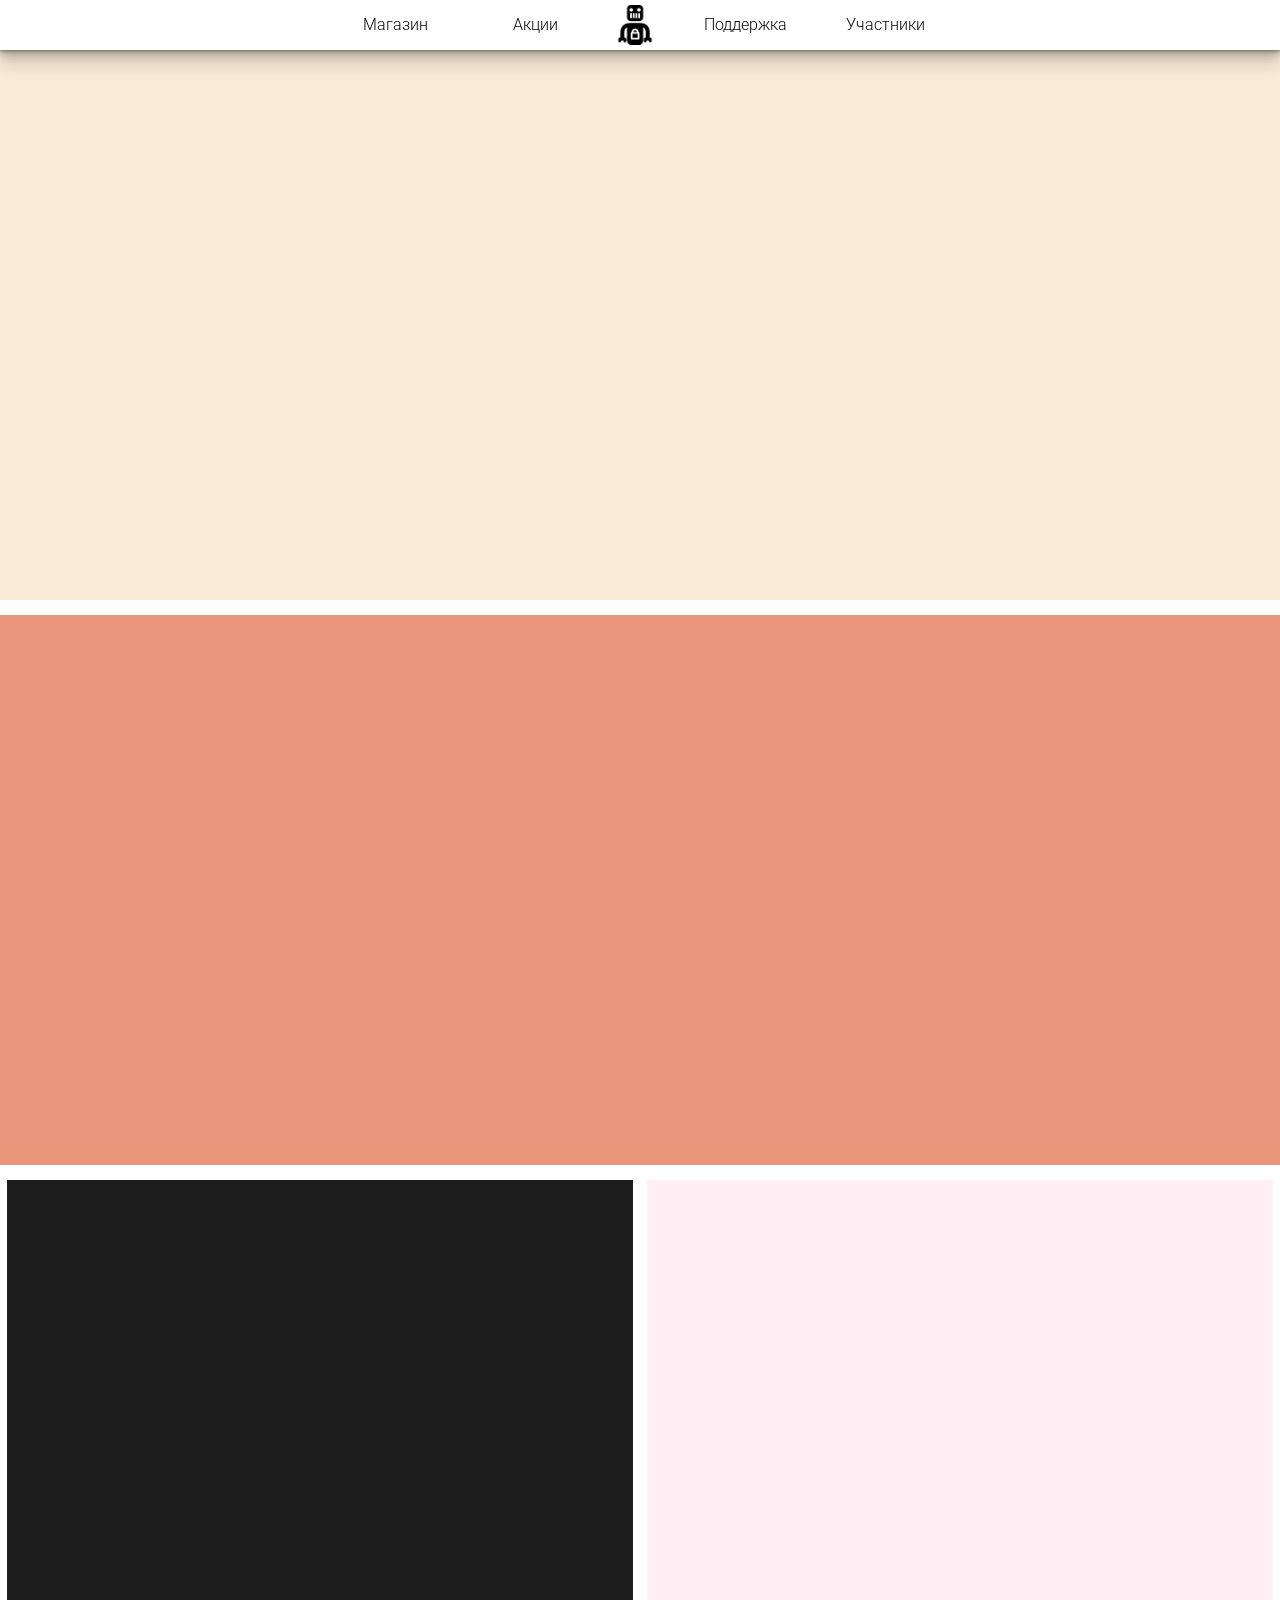
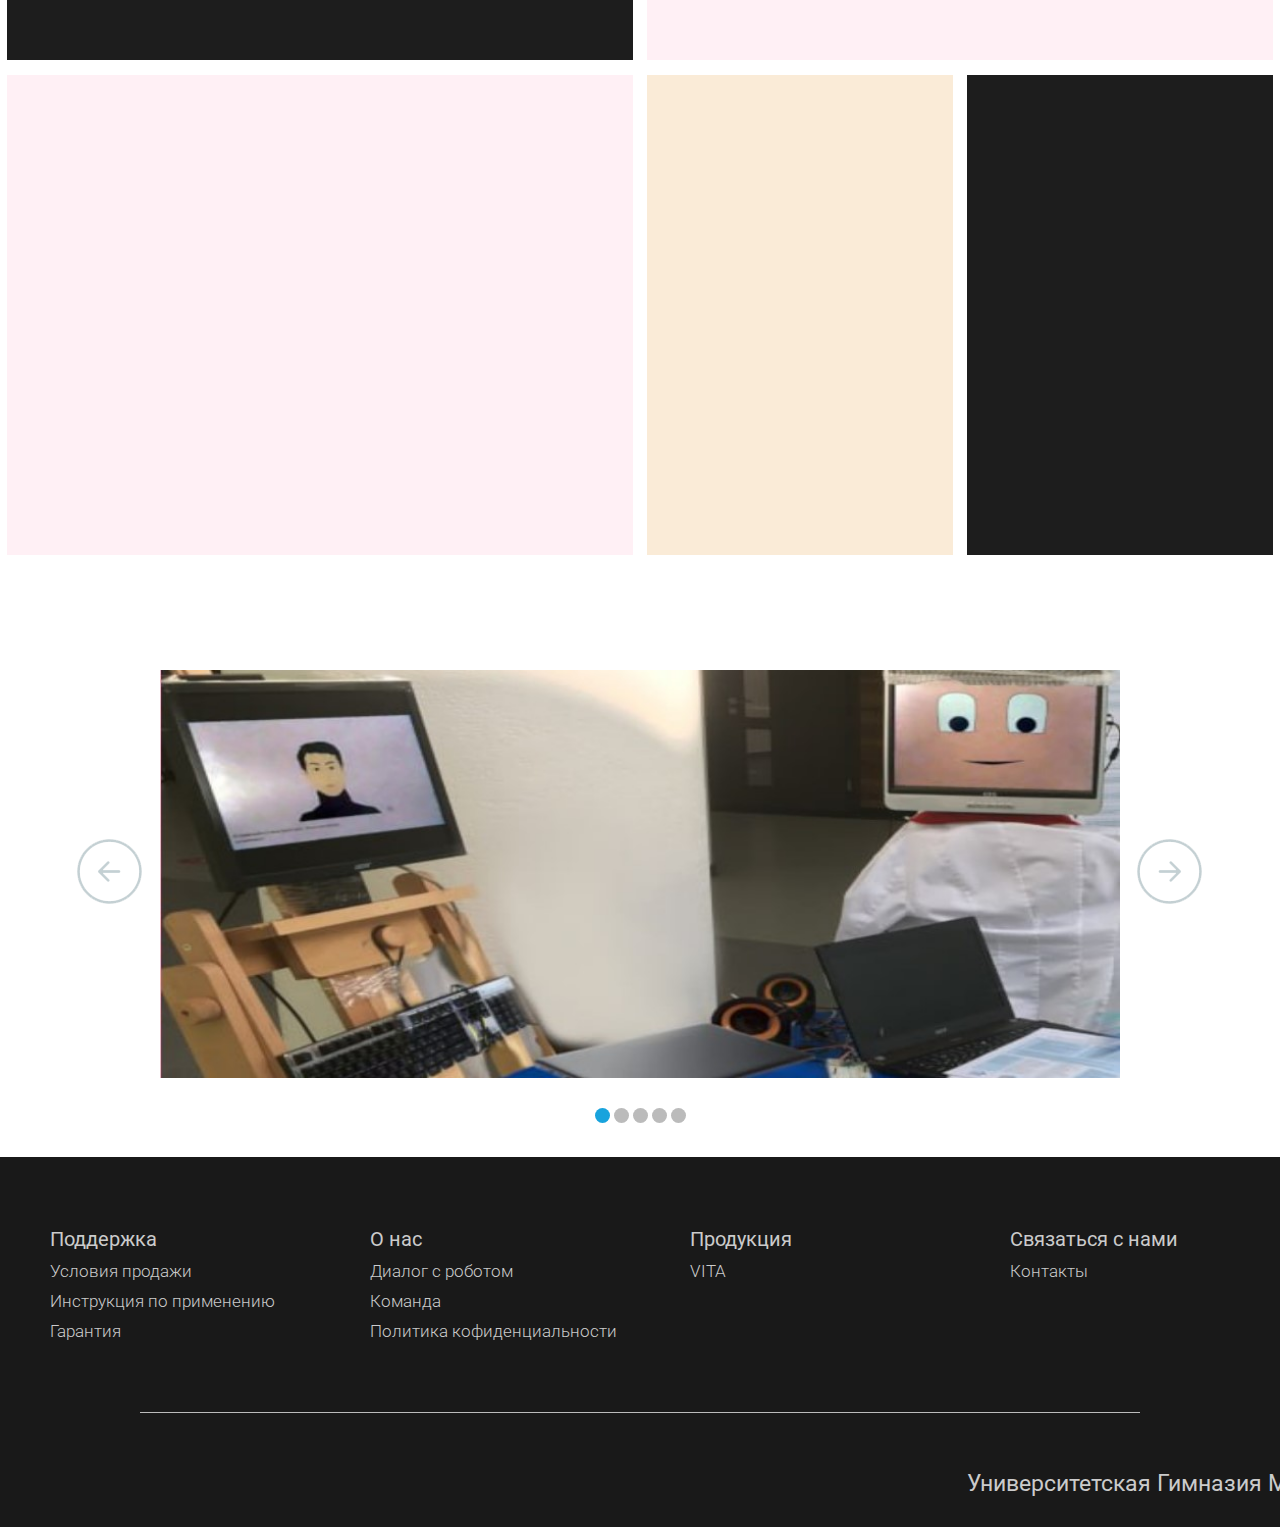
==== website/promo/index.html @ cfd98e87 "Add files via upload" ====
<!DOCTYPE html> 
<html lang="en"> 
<head>
    <meta charset="UTF-8">
    <meta http-equiv="X-UA-Compatible" content="IE=edge">
    <meta name="viewport" content="width=device-width, initial-scale=1.0">
    <title>robodialog</title>
    <link rel="stylesheet" href="css/style.css">
    <link rel="preconnect" href="https://fonts.googleapis.com">
    <link rel="preconnect" href="https://fonts.gstatic.com" crossorigin>
    <link href="https://fonts.googleapis.com/css2?family=Roboto:wght@100;300;500&display=swap" rel="stylesheet">
    <link rel="preconnect" href="https://fonts.googleapis.com">
    <link rel="preconnect" href="https://fonts.gstatic.com" crossorigin>
    <link href="https://fonts.googleapis.com/css2?family=Source+Sans+Pro:wght@200;300;400&display=swap" rel="stylesheet">
    <link rel="preconnect" href="https://fonts.googleapis.com">
    <link rel="preconnect" href="https://fonts.gstatic.com" crossorigin>
    <link href="https://fonts.googleapis.com/css2?family=Inconsolata:wght@200;300;400;500&display=swap" rel="stylesheet">

    <link rel="apple-touch-icon" sizes="57x57" href="favicon/apple-icon-57x57.png">
    <link rel="apple-touch-icon" sizes="60x60" href="favicon/apple-icon-60x60.png">
    <link rel="apple-touch-icon" sizes="72x72" href="favicon/apple-icon-72x72.png">
    <link rel="apple-touch-icon" sizes="76x76" href="favicon/apple-icon-76x76.png">
    <link rel="apple-touch-icon" sizes="114x114" href="favicon/apple-icon-114x114.png">
    <link rel="apple-touch-icon" sizes="120x120" href="favicon/apple-icon-120x120.png">
    <link rel="apple-touch-icon" sizes="144x144" href="favicon/apple-icon-144x144.png">
    <link rel="apple-touch-icon" sizes="152x152" href="favicon/apple-icon-152x152.png">
    <link rel="apple-touch-значок " размеры="180x180" href="favicon/apple-icon-180x180.png">
    <link rel="icon" type="image/png" размеры="192x192" href="favicon/android-icon-192x192.png">
    <link rel="icon" type="image/png" sizes="32x32" href="favicon/favicon-32x32.png">
    <link rel="icon" type="image/png" sizes="96x96" href="favicon/favicon-96x96.png">
    <link rel="icon" type="image/png" sizes="16x16" href="favicon/favicon-16x16.png">
    <link rel="manifest" href="favicon/manifest.json">
    <meta name="msapplication-TileColor" content="#ffffff">
    <meta name="msapplication-TileImage" content="/ms-icon-144x144.png">
    <meta name="theme-color" content="#ffffff">
</head>
<body>
    <div class="main">
        <div class="page1">
        
        </div>
        <div class="page2">

        </div>
        <div class="page3">
            <div class="box">
                <div class="container1"></div>
            </div>
            <div class="box">
                <div class="container3"></div>
            </div>
        </div>
        <div class="page3">
            <div class="box">
                <div class="container3"></div>
            </div>
            <div class="box">
                <div class="half_box1">
                    <div class="container2"></div>
                </div>
                <div class="half_box2">
                    <div class="container1"></div>
                </div>
            </div>
        </div>
        <div class="all">
            <input checked type="radio" name="respond" id="desktop">
                <article id="slider">
                        <input checked type="radio" name="slider" id="switch1">
                        <input type="radio" name="slider" id="switch2">
                        <input type="radio" name="slider" id="switch3">
                        <input type="radio" name="slider" id="switch4">
                        <input type="radio" name="slider" id="switch5">
                    <div id="slides">
                        <div id="overflow">
                            <div class="image">
                                <article><img src="css/image/1.jpg"></article>
                                <article><img src="css/image/2.jpg"></article>
                                <article><img src="css/image/3.jpg"></article>
                                <article><img src="css/image/4.jpg"></article>
                                <article><img src="css/image/5.jpg"></article>
                            </div>
                        </div>
                    </div>
                    <div id="controls">
                        <label for="switch1"></label>
                        <label for="switch2"></label>
                        <label for="switch3"></label>
                        <label for="switch4"></label>
                        <label for="switch5"></label>
                    </div>
                    <div id="active">
                        <label for="switch1"></label>
                        <label for="switch2"></label>
                        <label for="switch3"></label>
                        <label for="switch4"></label>
                        <label for="switch5"></label>
                    </div>
                </article>
        </div>
        <div class="ending">
            <div class="element">
                <p>Поддержка</p>
                <h4>Условия продажи</h4>
                <a href=""><h4>Инструкция по применению</h4></a>
                <h4>Гарантия</h4>
            </div>
            <div class="element">
                <p>О нас</p>
                <a href=""><h4>Диалог с роботом</h4></a>
                <a href=""><h4>Команда</h4></a>
                <h4>Политика кофиденциальности</h4>
            </div>
            <div class="element">
                <p>Продукция</p>
                <a href="shop.html"><h4>VITA</h4></a>
                <a href=""><h4></h4></a>
            </div>
            <div class="element">
                <p>Связаться с нами</p>
                <a href=""><h4>Контакты</h4></a>
                <a href=""><h4></h4></a>

            </div>
            
            <div class="line"></div>
            <div class="school_name"><p>Университетская Гимназия МГУ</p></div>
        </div>
    </div>
    <div class="fixed_block">
        <div class="button">
            <a href="shop.html"><p>Магазин</p></a>
            <div class="poloska"></div>
        </div>
        <div class="button">
            <p>Акции</p>
            <div class="poloska"></div>
        </div>
        <a href="index.html"><div class="logotype" href="index.html"></div></a>
        <div class="button">
            <p>Поддержка</p>
            <div class="poloska"></div>
        </div>
        <div class="button">
            <a href=""><p>Участники</p></a>
            <div class="poloska"></div>
        </div>
    </div>
    
</body>
</html>
---- website/promo/css/style.css ----
* {
  margin: 0;
}
::-webkit-scrollbar {
  width: 10px;
}
::-webkit-scrollbar-track {
  background: #ffffff;
}
::-webkit-scrollbar-thumb {
  background: #8f8f8f;
  border-radius: 5px;
}
::-webkit-scrollbar-thumb:hover {
  background: #565656;
}
body {
  /* width: 100%; */
  height: 3000px;
}
.fixed_block {
  position: sticky;
  top: 0;
  height: 50px;
  background: rgb(255, 255, 255);
  opacity: 100%;  
  /* border: solid 1px; */
  display: flex;
  justify-content: center;
  box-shadow: 0 1px 1px rgba(0,0,0,0.12), 
              0 2px 2px rgba(0,0,0,0.12), 
              0 4px 4px rgba(0,0,0,0.12), 
              0 8px 8px rgba(0,0,0,0.12),
              0 16px 16px rgba(0,0,0,0.12);
  
}
.logotype {
  /* border: solid 1px; */
  /* border-radius: 100px; */
  overflow: hidden;
  width: 50px;
  height: 40px;
  margin-top: 5px;
  margin-left: 10px;
  margin-right: 10px;
  cursor: pointer;
  background: url(image/logo.png) no-repeat;
  background-size: 40px;
  transition: 0.5s;
  justify-content: center;
  padding: auto;
}
.logotype:hover {
  background: url(image/home.png) no-repeat;
  background-size: 30px;
  margin-left: 20px;
}
.button {
  /* border: solid 1px; */
  /* background-color: #181818; */
  width: 100px;
  height: 50px;
  line-height: 30px; 
  margin-right: 20px;
  margin-left: 20px;
  margin-top: 0px;
  position: relative;
  transition: 0.2s;
  cursor: pointer;
  overflow: hidden;
  justify-content: center;
}
.button a {
  text-decoration: none;
}
.button p {
  text-align: center;
  font-family: 'Roboto';
  font-weight: 300;
  color: black;
  margin-top: 10px;
  cursor: pointer;
}
/* .button:hover {
  box-shadow: 0 0 0 1px rgb(147, 147, 147),
  0 0 0 1px rgb(147, 147, 147);
} */
.poloska {
  background-color: rgb(255, 157, 0);
  width: 100%;
  height: 5%;
  position: absolute;
  bottom: 0px;
  opacity: 0%;
  transition: 0.2s;
}
.button:hover .poloska {
  opacity: 100%;
}
.main {
  position: absolute;
  height: 2850px;
  width: 100%;
  /* border: solid 1px; */
}
.page1 {
  height: 600px;
  width: 100%;
  background-color: antiquewhite;
  margin-bottom: 15px;
}
.page2 {
  height: 550px;
  width: 100%;
  background-color:darksalmon;
  margin-bottom: 15px;
}
.page3 {
  width: 100%;
  height: 480px;
  display: flex;
  justify-content: center;
  margin-bottom: 15px;
}
.box {
  width: 740px;
  height: 480px;
  /* border: solid 1px; */
  margin-left: 7px;
  margin-right: 7px;
  display: flex;
  overflow: hidden;
}
.half_box1 {
  width: 50%;
  /* border: solid 1px; */
  margin-right: 7px;
  overflow: hidden;
}
.half_box2 {
  width: 50%;
  /* border: solid 1px; */
  margin-left: 7px;
  overflow: hidden;
}

/* -------------------------- */

#slider { 
  position: relative;
text-align: center;
  top: 100px;
}

#slider{
margin: 0 auto;
}

#slides article{ 
width: 20%;
float: left;
}

#slides .image{
width: 500%;
line-height: 0;
}

#overflow{ 
width: 100%;
overflow: hidden;
}

article img{
width: 100%;
}

#desktop:checked ~ #slider{
max-width: 960px; 
}

#switch1:checked ~ #controls label:nth-child(5), 
#switch2:checked ~ #controls label:nth-child(1),
#switch3:checked ~ #controls label:nth-child(2),
#switch4:checked ~ #controls label:nth-child(3),
#switch5:checked ~ #controls label:nth-child(4){
background: url('image/prev.png') no-repeat;
float: left;
margin: 0 0 0 -84px;
display: block;
height: 68px;
width: 68px;
}


#switch1:checked ~ #controls label:nth-child(2), 
#switch2:checked ~ #controls label:nth-child(3),
#switch3:checked ~ #controls label:nth-child(4),
#switch4:checked ~ #controls label:nth-child(5),
#switch5:checked ~ #controls label:nth-child(1){
background: url('image/next.png') no-repeat; 
float: right;
margin: 0 -84px 0 0;
display: block;
height: 68px;
width: 68px;
}

label, a{ 
cursor: pointer;
}

.all input{
display: none;
}


#switch1:checked ~ #slides .image{
margin-left: 0;
}

#switch2:checked ~ #slides .image{
margin-left: -100%;
}

#switch3:checked ~ #slides .image{
margin-left: -200%;
}

#switch4:checked ~ #slides .image{
margin-left: -300%;
}

#switch5:checked ~ #slides .image{
margin-left: -400%;
}

#controls{
margin: -25% 0 0 0;
width: 100%;
height: 50px;
}

#active label{
border-radius: 10px;
display: inline-block;
width: 15px;
height: 15px;
background: #bbb;
}

#active{ 
margin: 23% 0 0;
text-align: center;
}

#active label:hover{
background: #76c8ff;
border-color: #777 !important;
}


#switch1:checked ~ #active label:nth-child(1),
#switch2:checked ~ #active label:nth-child(2),
#switch3:checked ~ #active label:nth-child(3),
#switch4:checked ~ #active label:nth-child(4),
#switch5:checked ~ #active label:nth-child(5){
background: #18a3dd;
border-color: #18a3dd !important;
}

#slides .image{
transition: all 800ms cubic-bezier(0.770, 0.000, 0.175, 1.000);
}

#controls label:hover{ 
opacity: 0.6;
}

#controls label{ 
transition: opacity 0.2s ease-out;
}

/* -------------------------- */

.container1 {
  width: 100%;
  height: 100%;
  background-color: rgb(29, 29, 29);
}
.container2 {
  width: 100%;
  height: 100%;
  background-color:antiquewhite;
}
.container3 {
  width: 100%;
  height: 100%;
  background-color:lavenderblush
}
.ending {
  background-color: #191919;
  width: 100%;
  height: 370px;
  margin-top: 130px;
  position: relative;
  display: flex;
  justify-content: center;
}
.window {
  border-radius: 10px;
  width: 300px;
  height: 200px;
  border: solid 1px rgb(255, 255, 255);
  position: absolute;
  margin: 0 0 400px 900px;
  background-color: #000000;
  opacity: 100%;
}
.element a {
  text-decoration: none;
}
.element {
  /* border: solid 1px; */
  width: 300px;
  height: 100px;
  margin-left: 40px;
  /* margin-right: 20px; */
  margin-top: 60px;
  display: block;
  padding: 10px;
}
.element p {
  font-family: 'Roboto';
  font-weight: 400;
  font-size: 20px;
  color: rgb(203, 203, 203);
  margin-bottom: 10px;
  cursor: pointer;
}
.element h4 {
  position: relative;
  font-size: 17px;
  font-family: 'Roboto VF', 'Roboto', sans-serif;
  color: rgb(0, 0, 0);
  font-weight: 300;
  color: rgb(203, 203, 203);
  text-decoration: none;
  margin-bottom: 10px;
}
.line {
  width: 1000px;
  height: 1px;
  background-color: rgb(188, 188, 188);
  position: absolute;
  margin-top: 255px;
}
.school_name {
  width: 400px;
  height: 40px;
  position: absolute;
  margin-top: 300px;
  margin-left: 950px;
}
.school_name p {
  font-family: 'Roboto VF', 'Roboto', sans-serif;
  font-weight: 400;
  font-size: 23px; 
  position: absolute;
  right: 0;
  bottom: 0;
  color: rgb(203, 203, 203);
}
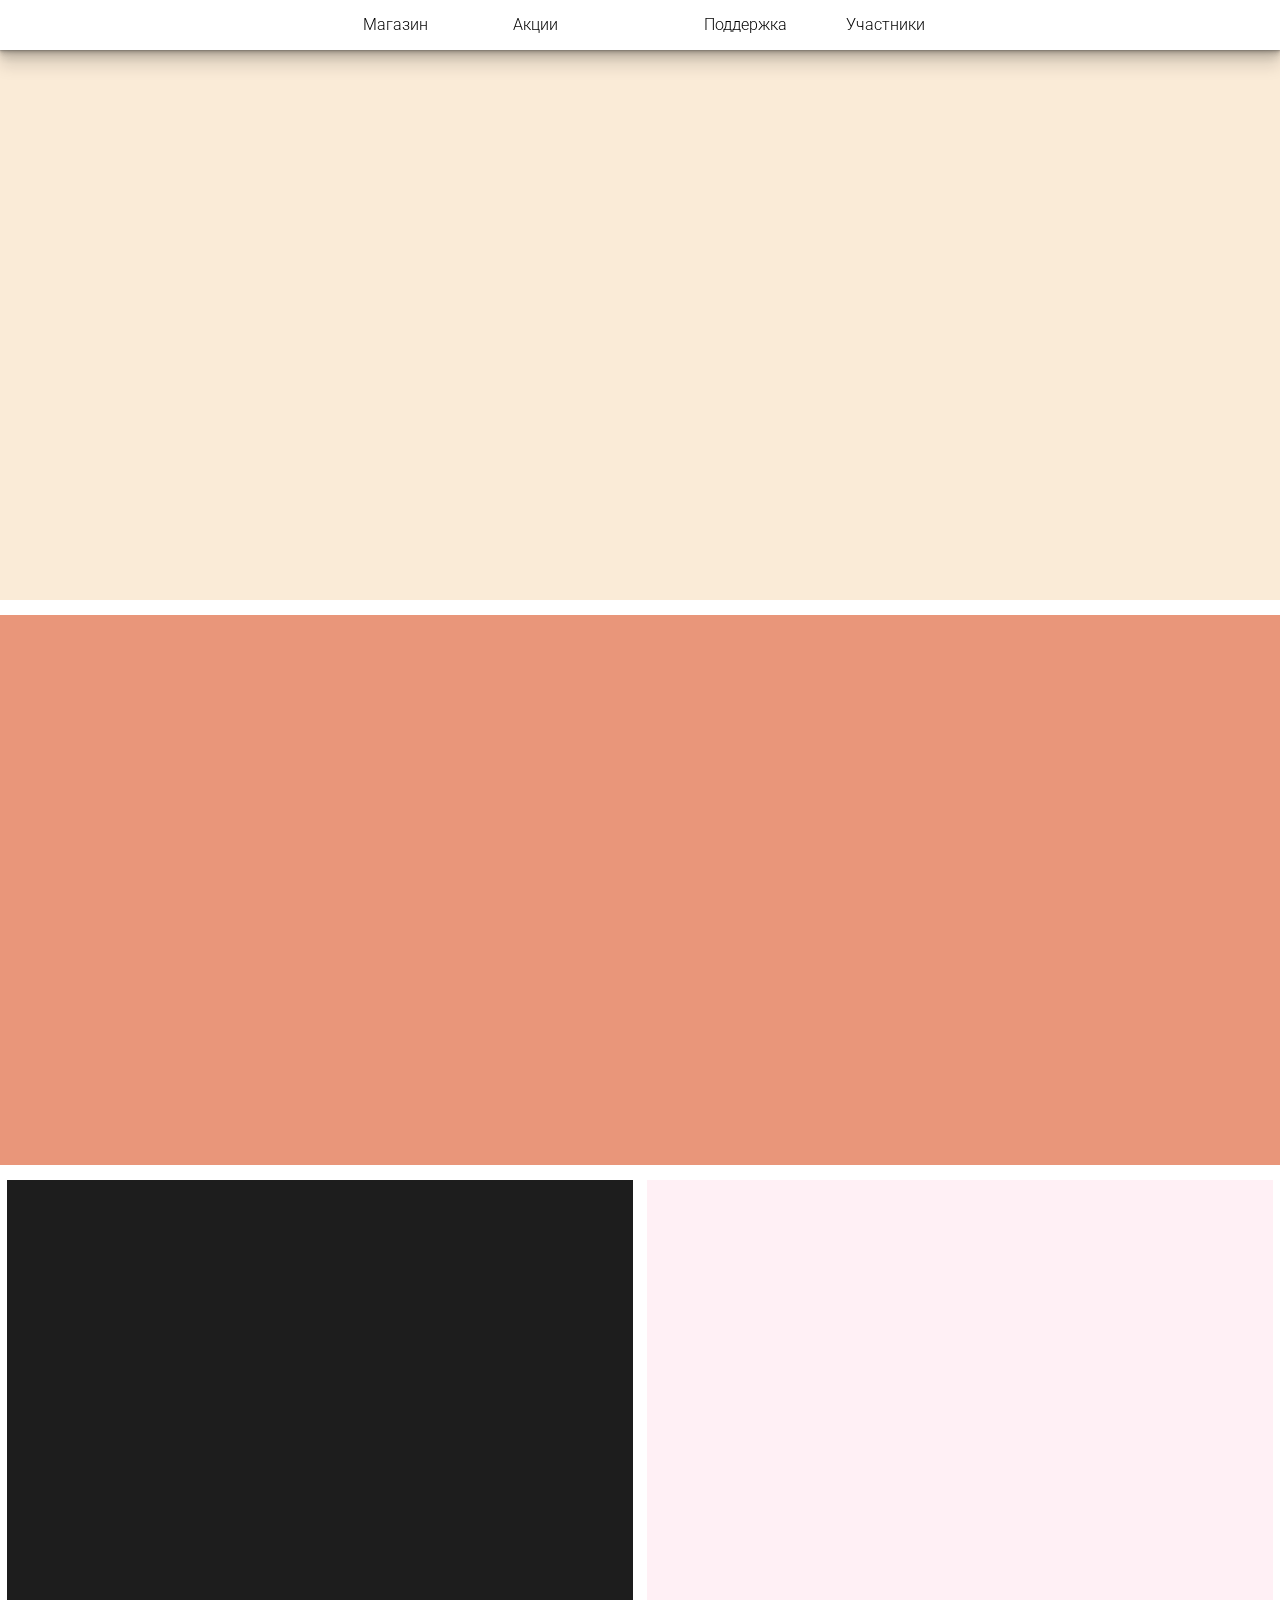
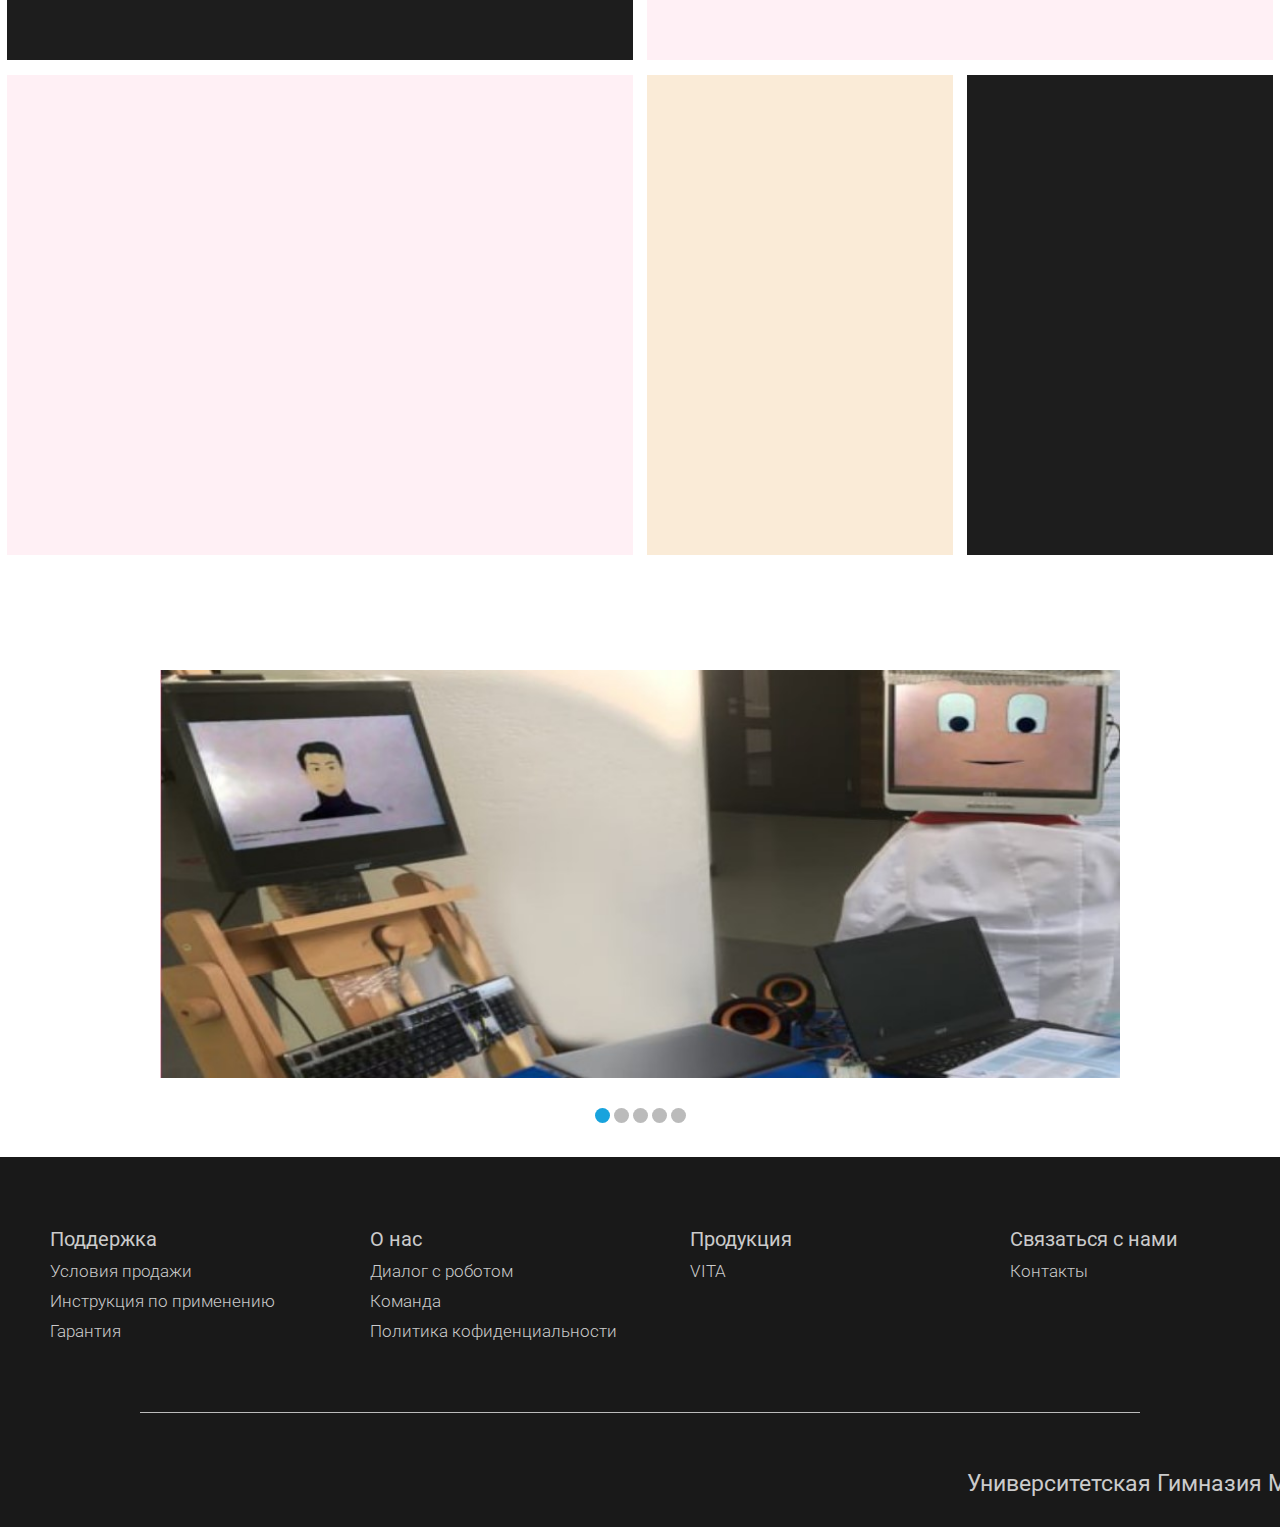
==== commit 2f464290: "Update index.html" ====
--- a/website/promo/index.html
+++ b/website/promo/index.html
@@ -107,7 +107,7 @@
             </div>
             <div class="element">
                 <p>О нас</p>
-                <a href=""><h4>Диалог с роботом</h4></a>
+                <a href="https://h1bymask.github.io/school/robodialog.html"><h4>Диалог с роботом</h4></a>
                 <a href=""><h4>Команда</h4></a>
                 <h4>Политика кофиденциальности</h4>
             </div>
@@ -142,10 +142,10 @@
             <div class="poloska"></div>
         </div>
         <div class="button">
-            <a href=""><p>Участники</p></a>
+            <a href="https://h1bymask.github.io/school/robodialog.html"><p>Участники</p></a>
             <div class="poloska"></div>
         </div>
     </div>
     
 </body>
-</html>+</html>
--- a/website/promo/css/style.css
+++ b/website/promo/css/style.css
@@ -23,7 +23,7 @@
   top: 0;
   height: 50px;
   background: rgb(255, 255, 255);
-  opacity: 100%;  
+  opacity: 100%; 
   /* border: solid 1px; */
   display: flex;
   justify-content: center;
@@ -44,14 +44,14 @@
   margin-left: 10px;
   margin-right: 10px;
   cursor: pointer;
-  background: url(image/logo.png) no-repeat;
+  background: url('css/image/logo.png') no-repeat;
   background-size: 40px;
   transition: 0.5s;
   justify-content: center;
   padding: auto;
 }
 .logotype:hover {
-  background: url(image/home.png) no-repeat;
+  background: url('css/image/home.png') no-repeat;
   background-size: 30px;
   margin-left: 20px;
 }
@@ -184,7 +184,7 @@
 #switch3:checked ~ #controls label:nth-child(2),
 #switch4:checked ~ #controls label:nth-child(3),
 #switch5:checked ~ #controls label:nth-child(4){
-background: url('image/prev.png') no-repeat;
+background: url('css/image/prev.png') no-repeat;
 float: left;
 margin: 0 0 0 -84px;
 display: block;
@@ -198,7 +198,7 @@
 #switch3:checked ~ #controls label:nth-child(4),
 #switch4:checked ~ #controls label:nth-child(5),
 #switch5:checked ~ #controls label:nth-child(1){
-background: url('image/next.png') no-repeat; 
+background: url('css/image/next.png') no-repeat; 
 float: right;
 margin: 0 -84px 0 0;
 display: block;
@@ -370,4 +370,4 @@
   right: 0;
   bottom: 0;
   color: rgb(203, 203, 203);
-}+}
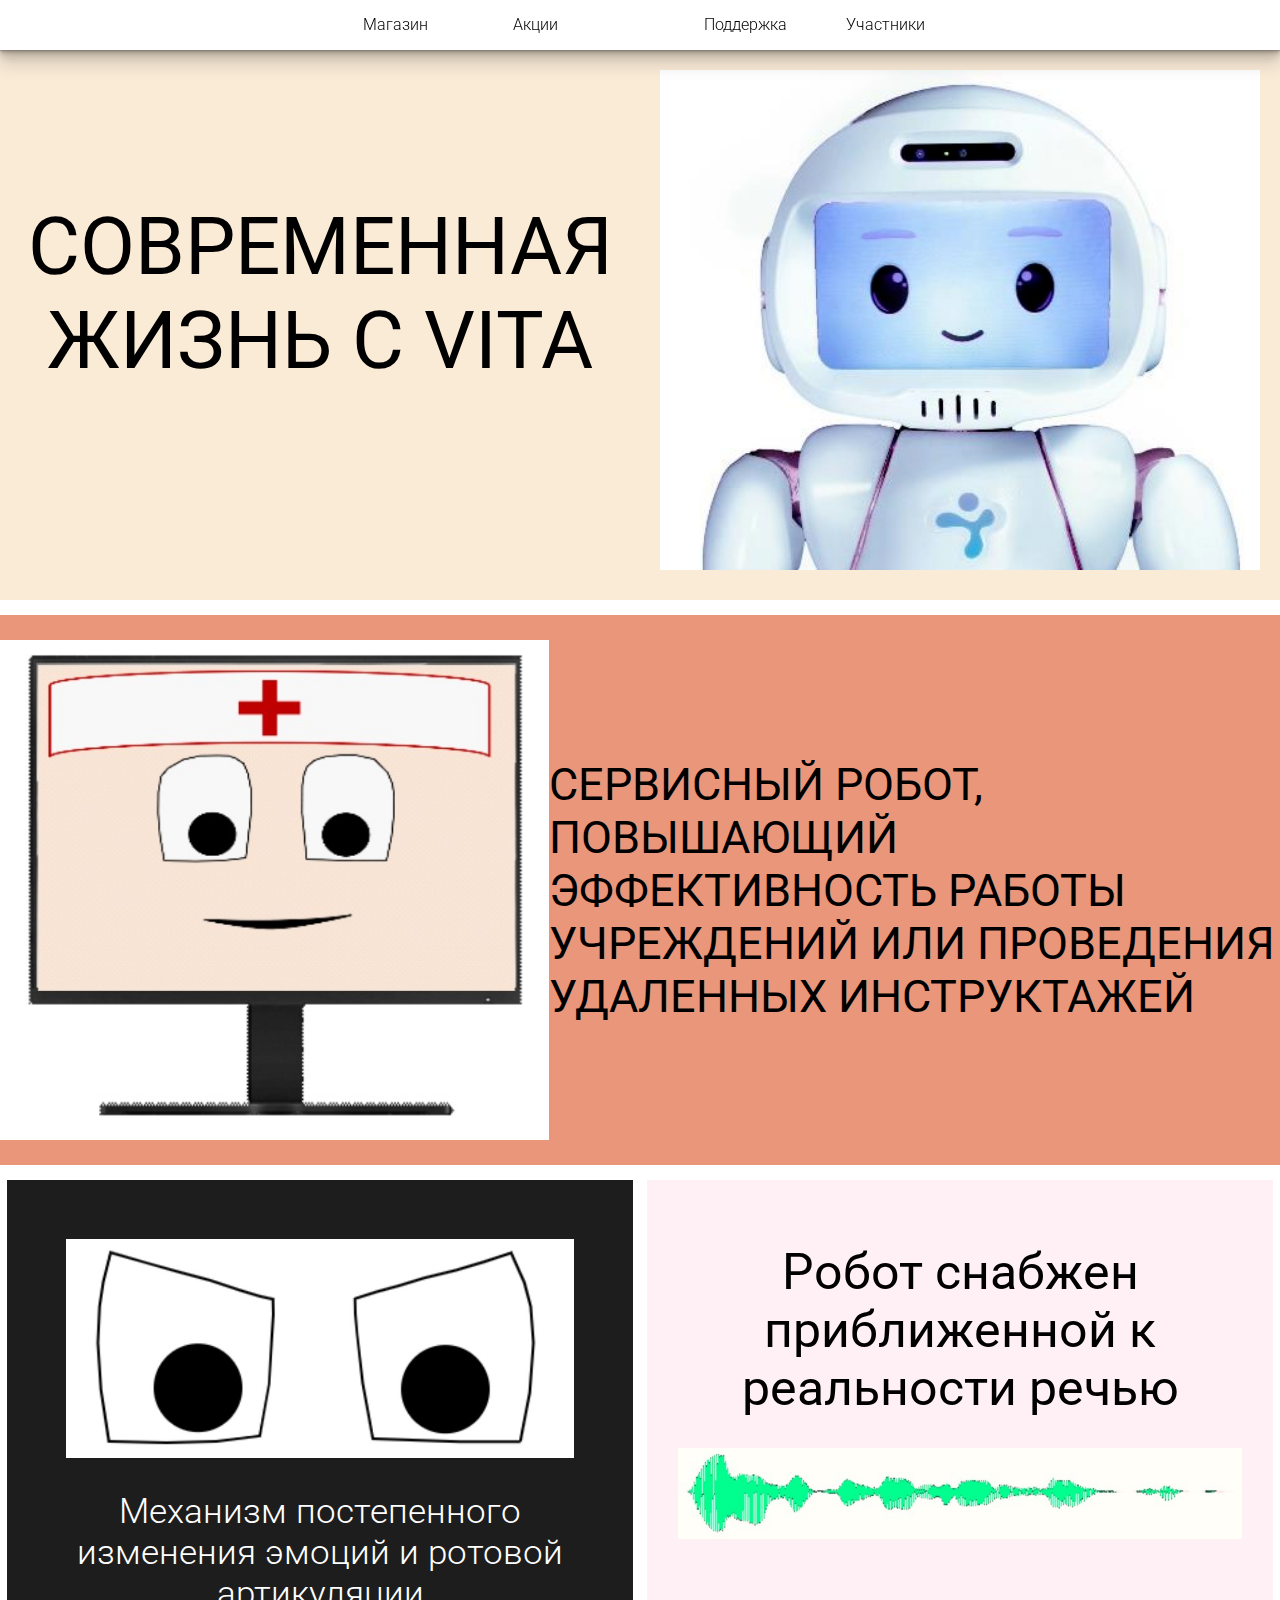
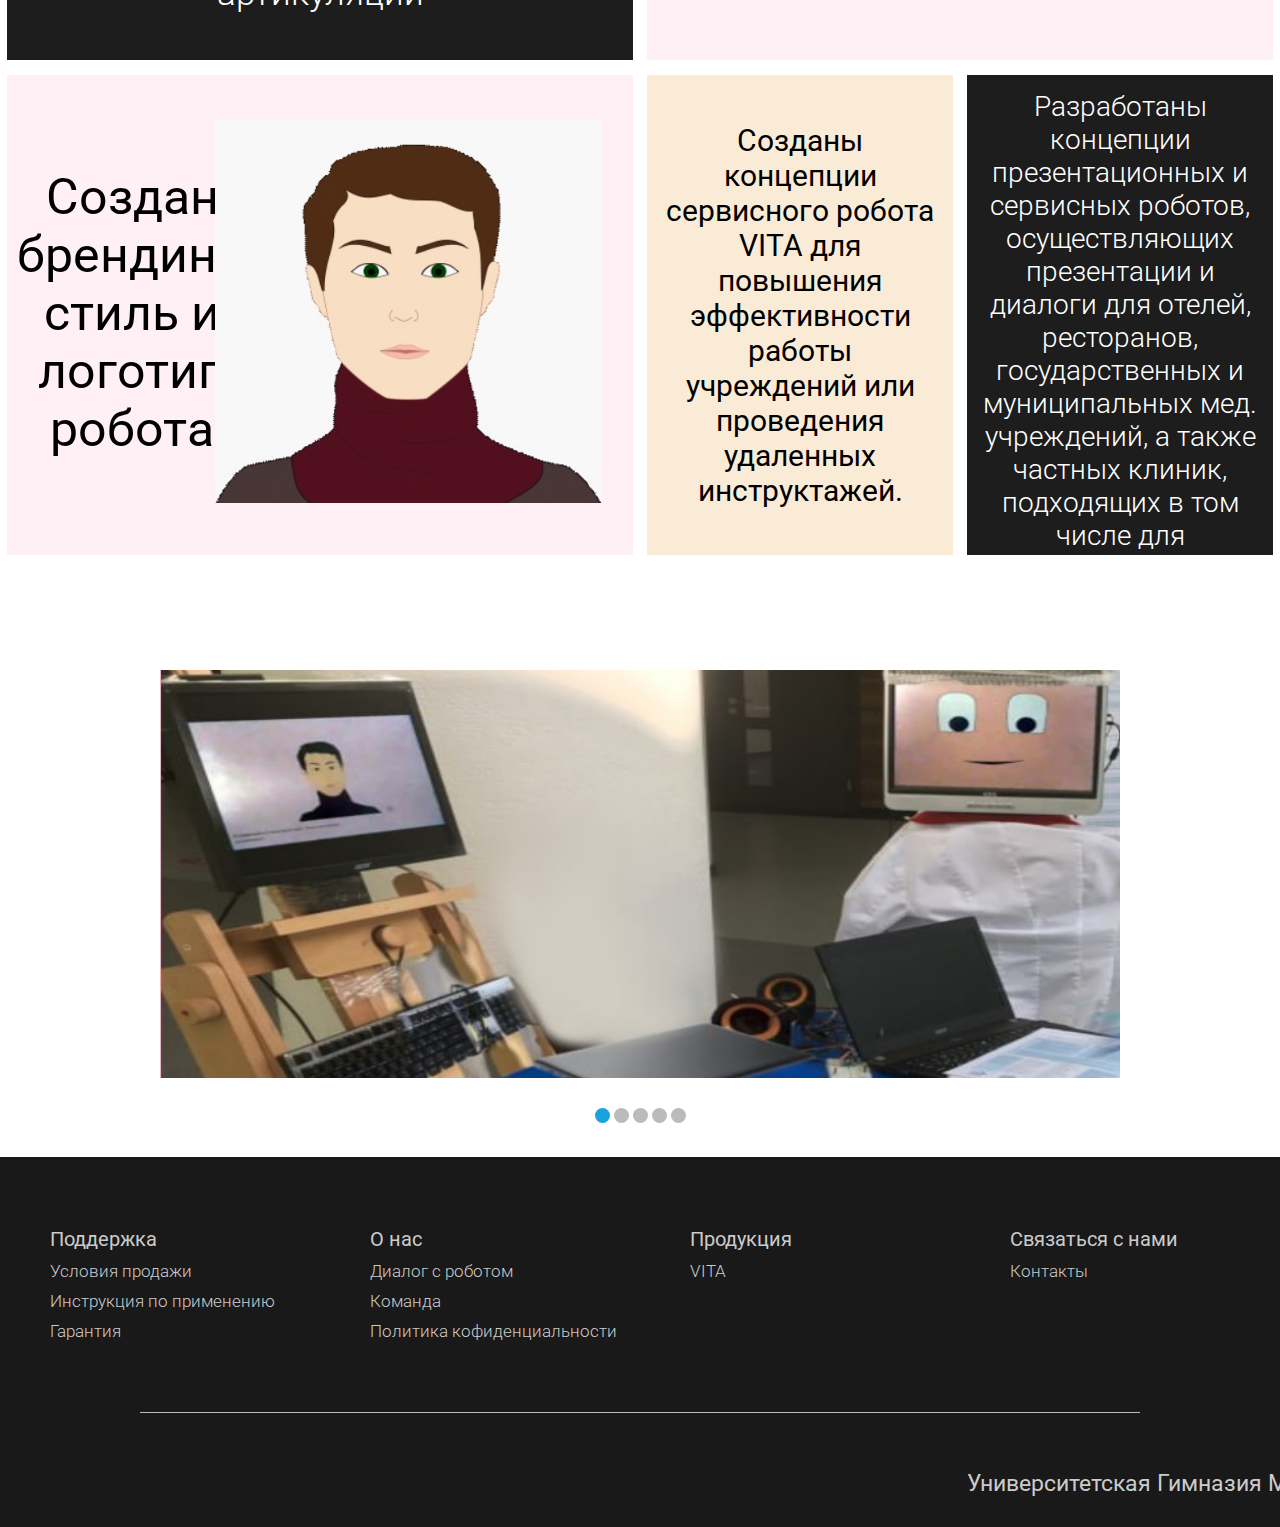
==== commit a2f444a4: "Update index.html" ====
--- a/website/promo/index.html
+++ b/website/promo/index.html
@@ -37,29 +37,48 @@
 <body>
     <div class="main">
         <div class="page1">
-        
+            <div class="text"><h1>Современная жизнь с VITA</h1></div>
+            <img src="css/image/робот.png" alt="">
         </div>
         <div class="page2">
-
-        </div>
-        <div class="page3">
-            <div class="box">
-                <div class="container1"></div>
-            </div>
-            <div class="box">
-                <div class="container3"></div>
+            <img src="css/image/photo5.jpg" alt="">
+            <div class="text3">
+                <h1>сервисный робот, повышающий эффективность работы учреждений или проведения удаленных инструктажей</h1>
             </div>
         </div>
         <div class="page3">
             <div class="box">
-                <div class="container3"></div>
+                <div class="container1">
+                    <img src="css/image/photo1.jpg" alt="">
+                    <h4>Механизм постепенного изменения эмоций и ротовой артикуляции</h4>
+                </div>
+            </div>
+            <div class="box">
+                <div class="container3">
+                    <h2>Робот снабжен приближенной к реальности речью</h2>
+                    <img src="css/image/photo3.jpg" alt="">
+                </div>
+            </div>
+        </div>
+        <div class="page3">
+            <div class="box">
+                <div class="container4">
+                    <img src="css/image/photo6.jpg" alt="">
+                    <div class="text2">
+                        <p>Создан брендинг, стиль и логотип робота</p>
+                    </div>
+                </div>
             </div>
             <div class="box">
                 <div class="half_box1">
-                    <div class="container2"></div>
+                    <div class="container2">
+                        <h4>Созданы концепции сервисного робота VITA для повышения эффективности работы учреждений или проведения удаленных инструктажей.</h4>
+                    </div>
                 </div>
                 <div class="half_box2">
-                    <div class="container1"></div>
+                    <div class="container1">
+                        <p>Разработаны концепции презентационных и сервисных роботов, осуществляющих презентации и диалоги для отелей, ресторанов, государственных и муниципальных мед. учреждений, а также частных клиник, подходящих в том числе для удаленных инструктажей</p>
+                    </div>
                 </div>
             </div>
         </div>
@@ -107,7 +126,7 @@
             </div>
             <div class="element">
                 <p>О нас</p>
-                <a href="https://h1bymask.github.io/school/robodialog.html"><h4>Диалог с роботом</h4></a>
+                <a href=""><h4>Диалог с роботом</h4></a>
                 <a href=""><h4>Команда</h4></a>
                 <h4>Политика кофиденциальности</h4>
             </div>
@@ -142,7 +161,7 @@
             <div class="poloska"></div>
         </div>
         <div class="button">
-            <a href="https://h1bymask.github.io/school/robodialog.html"><p>Участники</p></a>
+            <a href=""><p>Участники</p></a>
             <div class="poloska"></div>
         </div>
     </div>
--- a/website/promo/css/style.css
+++ b/website/promo/css/style.css
@@ -23,7 +23,7 @@
   top: 0;
   height: 50px;
   background: rgb(255, 255, 255);
-  opacity: 100%; 
+  opacity: 100%;  
   /* border: solid 1px; */
   display: flex;
   justify-content: center;
@@ -44,14 +44,14 @@
   margin-left: 10px;
   margin-right: 10px;
   cursor: pointer;
-  background: url('css/image/logo.png') no-repeat;
+  background: url(css/image/logo.png) no-repeat;
   background-size: 40px;
   transition: 0.5s;
   justify-content: center;
   padding: auto;
 }
 .logotype:hover {
-  background: url('css/image/home.png') no-repeat;
+  background: url(css/image/home.png) no-repeat;
   background-size: 30px;
   margin-left: 20px;
 }
@@ -108,12 +108,55 @@
   width: 100%;
   background-color: antiquewhite;
   margin-bottom: 15px;
+  display: flex;
+}
+
+.page1 img {
+  /* border: solid 1px; */
+  width: 600px;
+  height: 500px;
+  margin : 70px auto 0 auto;
 }
 .page2 {
   height: 550px;
   width: 100%;
   background-color:darksalmon;
   margin-bottom: 15px;
+  display: flex;
+}
+.text {
+  /* border: solid 1px; */
+  width: 600px;
+  height: 200px;
+  margin : auto auto auto auto;
+}
+.text h1 {
+  font-size: 80px;
+  font-family: 'Roboto VF', 'Roboto', sans-serif;
+  text-align: center;
+  font-weight: 400;
+  text-transform: uppercase;
+}
+.text3 {
+  /* border: solid 1px; */
+  width: 800px;
+  height: 200px;
+  margin : auto auto auto auto;
+  display: flex;
+  flex-direction: column;
+  justify-content: center;
+}
+.text3 h1 {
+  font-size: 45px;
+  font-family: 'Roboto VF', 'Roboto', sans-serif;
+  font-weight: 400;
+  text-transform: uppercase;
+}
+.page2 img {
+  /* border: solid 1px; */
+  width: 600px;
+  height: 500px;
+  margin : auto auto auto auto;
 }
 .page3 {
   width: 100%;
@@ -135,13 +178,13 @@
   width: 50%;
   /* border: solid 1px; */
   margin-right: 7px;
-  overflow: hidden;
+  /* overflow: hidden; */
 }
 .half_box2 {
   width: 50%;
   /* border: solid 1px; */
   margin-left: 7px;
-  overflow: hidden;
+  /* overflow: hidden; */
 }
 
 /* -------------------------- */
@@ -287,16 +330,95 @@
   width: 100%;
   height: 100%;
   background-color: rgb(29, 29, 29);
+  padding: 5%;
+  box-sizing: border-box;
+}
+.container1 img {
+  /* border: solid 1px; */
+  width: 90%;
+  margin: 5% 5% 5% 5%;
+}
+
+.container1 p {
+  font-size: 27.5px;
+  font-family: 'Roboto VF', 'Roboto', sans-serif;
+  font-weight: 300;
+  color: white;
+  text-align: center;
+  display: block
+}
+.container1 h4 {
+  font-size: 35px;
+  font-family: 'Roboto VF', 'Roboto', sans-serif;
+  font-weight: 300;
+  color: white;
+  text-align: center;
+  display: block
 }
 .container2 {
   width: 100%;
   height: 100%;
   background-color:antiquewhite;
+  padding: 5%;
+  box-sizing: border-box;
+  display: flex;
+  flex-direction: column;
+  justify-content: center;
+}
+.container2 h4 {
+  font-size: 30px;
+  font-family: 'Roboto VF', 'Roboto', sans-serif;
+  font-weight: 400;
+  color: rgb(0, 0, 0);
+  text-align: center;
+  display: block
 }
 .container3 {
   width: 100%;
   height: 100%;
-  background-color:lavenderblush
+  background-color:lavenderblush;
+  padding: 10% 0 10% 0;
+  box-sizing: border-box;
+}
+.container3 img {
+  /* border: solid 1px; */
+  width: 90%;
+  margin: 5% 5% 0 5%;
+}
+.container3 h2 {
+  font-size: 50px;
+  font-family: 'Roboto VF', 'Roboto', sans-serif;
+  color: rgb(0, 0, 0);
+  font-weight: 400;
+  text-align: center;
+  margin: auto 0 auto 0;
+  margin: 0 3% 0 3%;
+}
+.container4 {
+  width: 100%;
+  height: 100%;
+  background-color:lavenderblush;
+  position: relative;
+}
+.container4 img {
+  height: 80%;
+  right: 5%;
+  margin: 7% 0 0 0;
+  position: absolute;
+}
+.text2 {
+  /* border: solid 1px; */
+  width: 40%;
+  height: 99%;
+  display: flex;
+  justify-content: center;
+  flex-direction: column;
+}
+.text2 p {
+  font-size: 50px;
+  font-family: 'Roboto VF', 'Roboto', sans-serif;
+  color: rgb(0, 0, 0);
+  text-align: center;
 }
 .ending {
   background-color: #191919;
